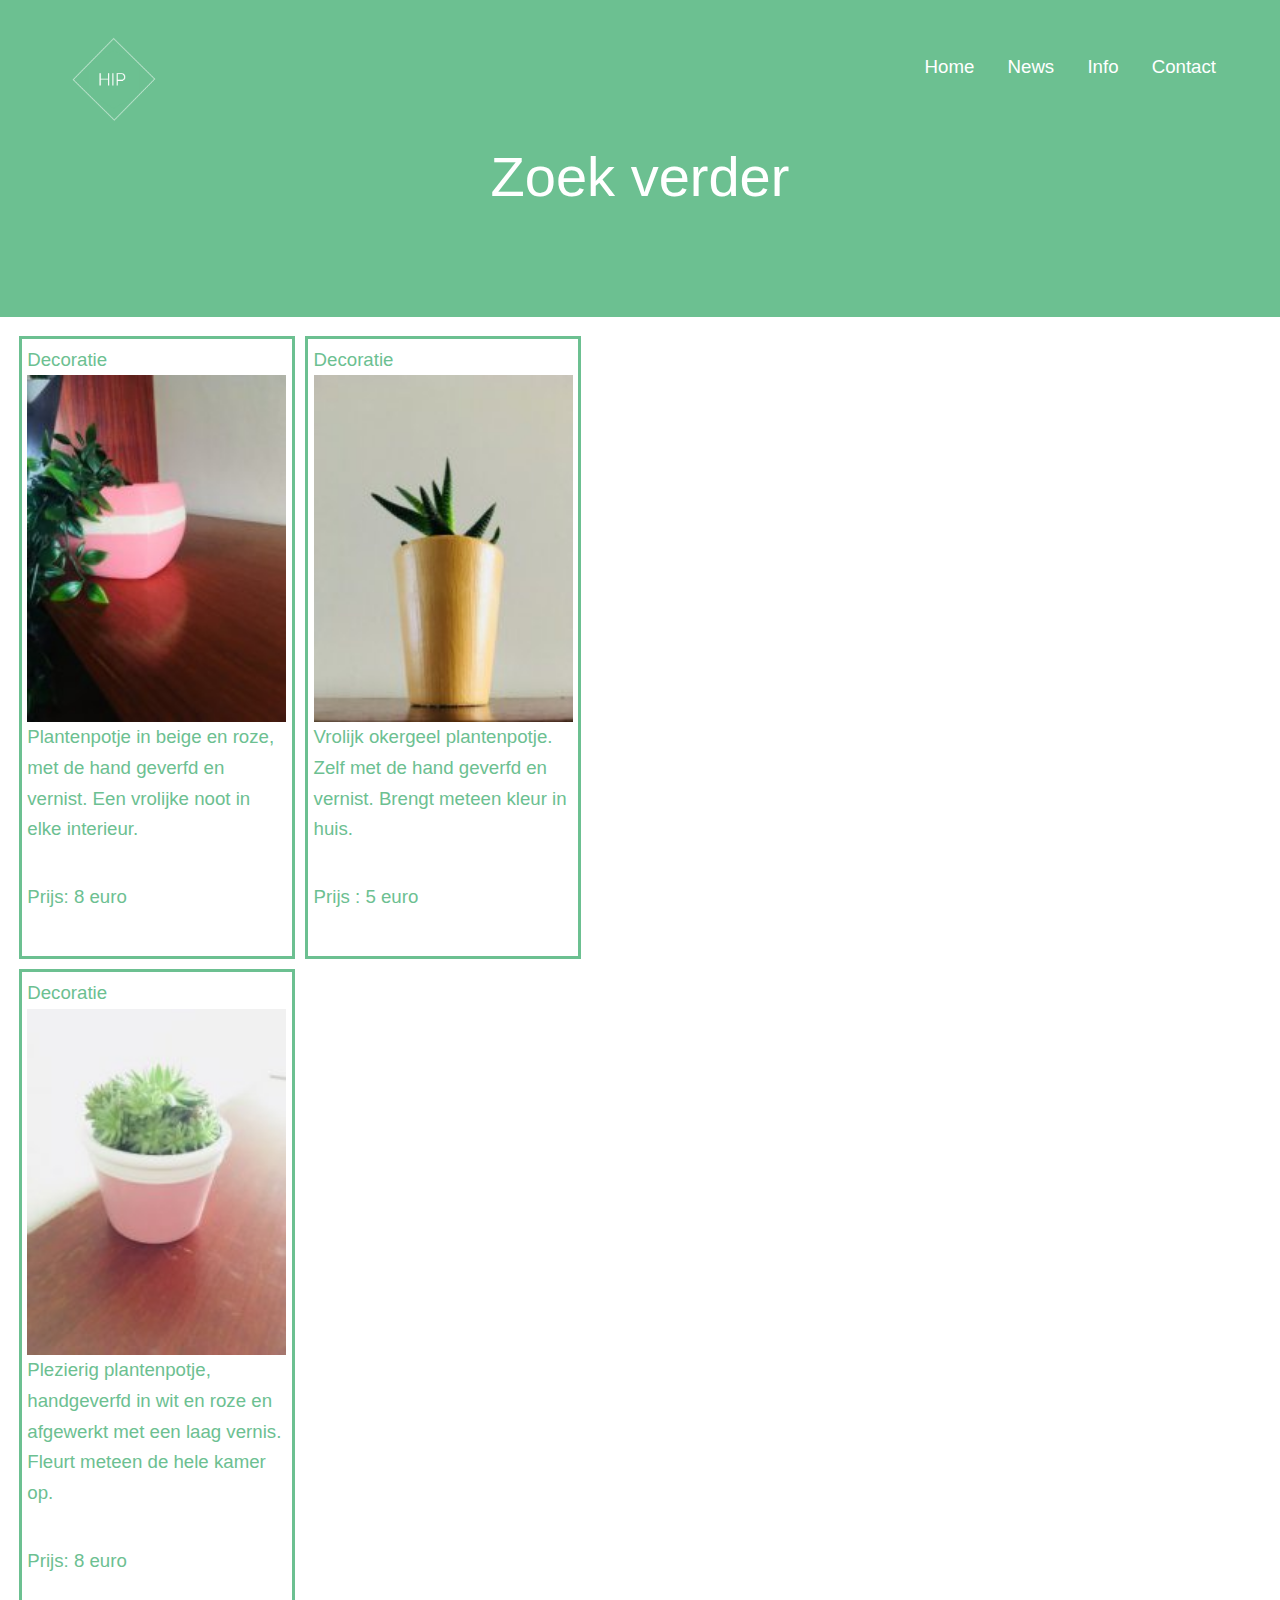
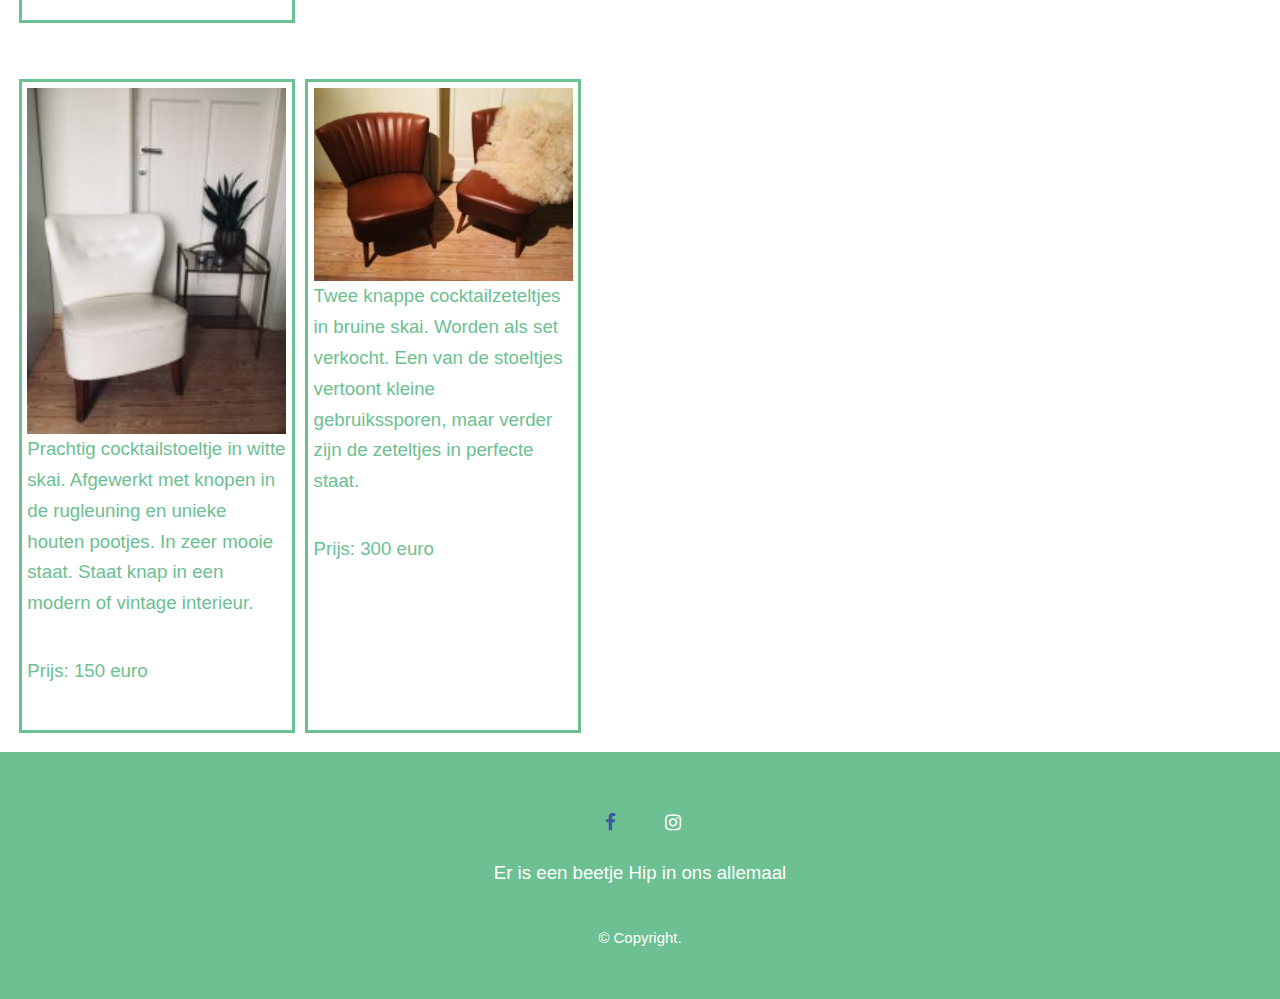
==== HIP/aanbod.html @ af10a660 "Add files via upload" ====
<!DOCTYPE html>
<html lang="nl">
<head>
    <title>Aanbod</title>
    <meta charset="utf-8" />
    <meta name="viewport" content="width=device-width, initial-scale=1" />
    <link rel="stylesheet" href="css/normalize.css">
    <link rel="stylesheet" href="css/main.css">
    <link rel="stylesheet" href="https://cdnjs.cloudflare.com/ajax/libs/font-awesome/4.7.0/css/font-awesome.min.css">
</head>
<body>
<header id="header">

    <div class="inner">

        <a href="index.html" class="logo"><img src="foto/LogoMakr_8r1tQb.png" ALT="afbeelding logo" class="responsive"></a>

        <nav id="nav">

            <a href="index.html">Home</a>
            <a href="projecten.html">News</a>
            <a href="info.html">Info</a>
            <a href="contact.html">Contact</a>

        </nav>

    </div>
</header>


<section id="banner">
    <div class="inner">
        <div class="hero-image">
            <div class="hero-text">
                <h2>Zoek verder</h2>
            </div>
        </div>
    </div>
</section>

 <article class="grid-container">
    <div class="grid-item" >Decoratie<img src="foto/bloempot-beigeroze-vierkant.jpg" class="fotoverkoop">
        <p>Plantenpotje in beige en roze, met de hand geverfd en vernist. Een vrolijke noot in elke interieur.</p>
        <p>Prijs: 8 euro</p></div>

    <div class="grid-item">Decoratie<img src="foto/okergeel-handgeschilderd-bloempotje.jpg" class="fotoverkoop">
    <p>Vrolijk okergeel plantenpotje. Zelf met de hand geverfd en vernist. Brengt meteen kleur in huis.</p>
    <p>Prijs : 5 euro</p></div>

    <div class="grid-item">Decoratie<img src="foto/plantenpot-witroze.jpg" class="fotoverkoop">
    <p>Plezierig plantenpotje, handgeverfd in wit en roze en afgewerkt met een laag vernis. Fleurt meteen de hele kamer op.</p>
    <p>Prijs: 8 euro</p></div>

</article>


<article class="grid-container2">

    <div class="grid-item"><img src="foto/wit-cocktailzeteltje.jpg" class="fotoverkoop" >
    <p>Prachtig cocktailstoeltje in witte skai. Afgewerkt met knopen in de rugleuning en unieke houten pootjes. In zeer mooie staat. Staat knap in een modern of vintage interieur.</p>
    <p>Prijs: 150 euro</p></div>
    <div class="grid-item"><img src="foto/prachtige-set-cocktailzetels.jpg" class="fotoverkoop" >
    <p>Twee knappe cocktailzeteltjes in bruine skai. Worden als set verkocht. Een van de stoeltjes vertoont kleine gebruikssporen, maar verder zijn de zeteltjes in perfecte staat.</p>
    <p>Prijs: 300 euro</p></div>
</article>





<footer id="footer">
<div class="inner">

    <a href="https://www.facebook.com/hipmeubilair/?ref=br_rs" class="fa fa-facebook" aria-label="Facebook"></a>
    <a href="https://www.instagram.com/hipmeubilair/" class="fa fa-instagram" aria-label="Instagram"></a>

    <p>Er is een beetje Hip in ons allemaal</p>



    <div class="copyright">
        &copy; Copyright.
    </div>

</div>
</footer>


</body>
</html>
---- HIP/css/main.css ----
@charset "UTF-8";
@import url('font-awesome.min.css') ;
body, html
{
    font-family: Arial, Helvetica, sans-serif;
    height: 100%;
    margin: 0;
}
.hero-image
{
    background-size: cover;
    height: 50%;
    position: relative;
}
.hero-text
{
    color: white;
    left: 50%;
    position: absolute;
    text-align: center;
    top: 50%;
    transform: translate(-50%, -50%);
}
.responsive
{
    height: auto;
    width: 100px;
}
.fa
{
    font-size: 30px;
    margin: 5px 2px;
    padding: 20px;
    text-align: center;
    text-decoration: none;
    width: 50px;
}
.fa:hover
{
    opacity: 0.699999988079071044921875;
}
.fa-facebook
{
    background: #6cc091;
    color: #3B5998;
}
.fa-instagram
{
    background: #6cc091;
    color: white;
}
body
{
    line-height: 1;
}
*, *:before, *:after
{
    box-sizing: border-box;
}
@media screen and (max-width:480px)
{
    html, body
    {
        min-width: 320px;
    }
}
body
{
    background: #ffffff none;
}
body
{
    color: #9a9a9a;
    font-family: "Source Sans Pro", Arial, Helvetica, sans-serif;
    font-size: 14pt;
    font-weight: 400;
    line-height: 1.65;
}
a
{
    color: #6cc091;
    text-decoration: underline;
}
a:hover
{
    text-decoration: none;
}
p
{
    margin: 0 0 2em 0;
}
h2, h3
{
    color: #555;
    font-weight: 400;
    line-height: 1.5;
    margin: 0 0 1em 0;
}
h3
{
    font-size: 1.75em;
}
@media screen and (max-width:480px)
{
    h3
    {
        font-size: 1.25em;
    }
}
blockquote
{
    border-left: 4px solid #dbdbdb;
    font-style: italic;
    margin: 0 0 2em 0;
    padding: 0.5em 0 0.5em 2em;
}
.align-center
{
    text-align: center;
}
.inner
{
    margin: 0 auto;
    max-width: 60em;
}
@media screen and (max-width:1280px)
{
    .inner
    {
        max-width: 90%;
    }
}
@media screen and (max-width:480px)
{
    .inner
    {
        max-width: 90%;
    }
}
section.wrapper
{
    padding: 6em 0;
}
section.wrapper header
{
    margin-bottom: 4em;
}
section.wrapper article header
{
    margin: 0;
}
@media screen and (max-width:980px)
{
    section.wrapper
    {
        padding: 4em 0;
    }
}
@media screen and (max-width:736px)
{
    section.wrapper
    {
        padding: 3em 0;
    }
    section.wrapper header
    {
        margin-bottom: 2em;
    }
}
@media screen and (max-width:480px)
{
    section.wrapper article
    {
        text-align: center;
    }
}
.flex
{
    display: flex;
    flex-wrap: wrap;
    justify-content: space-between;
    width: 100%;
}
.flex.flex-2
{
    justify-content: space-between;
}
.flex.flex-2 article
{
    width: 50%;
}
@media screen and (max-width:980px)
{
    .flex.flex-2 article
    {
        margin-bottom: 3em;
        width: 100%;
    }
    .flex.flex-2 article:last-child
    {
        margin-bottom: 0;
    }
}
#header
{
    color: #fff;
    cursor: default;
    height: 3.25em;
    left: 0;
    line-height: 3.25em;
    position: absolute;
    text-align: right;
    top: 2em;
    width: 100%;
    z-index: 10001;
}
#header .inner
{
    margin: 0 auto;
    position: relative;
}
#header .logo
{
    color: #ffffff;
    display: inline-block;
    font-size: 1em;
    font-weight: 400;
    height: inherit;
    left: 0;
    line-height: inherit;
    margin: 0;
    padding: 0;
    position: absolute;
    top: 0;
}
#header a
{
    color: inherit;
    display: inline-block;
    font-size: 1em;
    padding: 0 0.75em;
    text-decoration: none;
    transition: color 0.2s ease-in-out;
}
#header a:hover
{
    color: #ffD662;
}
#header a:last-child
{
    padding-right: 0;
}
@media screen and (max-width:736px)
{
    #header a
    {
        padding: 0 0.5em;
    }
}
@media screen and (max-width:980px)
{
    #header
    {
        top: 1em;
    }
}
@media screen and (max-width:736px)
{
    #header
    {
        top: 0.5em;
    }
}
@media screen and (max-width:480px)
{
    #header
    {
        font-size: 0.9em;
    }
}
/*banner*/
#banner
{
    padding-top: 5em;
    padding-right: 0;
    padding-left: 0;
    padding-bottom: 9em;
    position: relative;
    text-align: center;
}
#banner:before
{
    background: #6cc091;
    content: '';
    height: 100%;
    left: 0;
    position: absolute;
    top: 0;
    width: 100%;
}
#banner h2
{
    color: #fff;
    font-size: 3.5em;
    font-weight: 400;
    line-height: 1em;
    margin: 0 0 1em 0;
    padding: 0;
}
@media screen and (min-device-width:768px) and (max-device-width:1024px) and (orientation:landscape)
{
    #banner
    {
        background-attachment: scroll;
    }
}
@media screen and (max-width:1280px)
{
    #banner
    {
        padding-top: 5em;
        padding-right: 0;
        padding-left: 0;
        padding-bottom: 6em;
    }
    #banner .inner
    {
        padding-top: 6em;
    }
    #banner h2
    {
        font-size: 3em;
    }
}
@media screen and (max-width:980px)
{
    #banner
    {
        background-attachment: scroll;
        padding: 5em 0 4em 0;
    }
    #banner .inner
    {
        padding-top: 4em;
    }
    #banner h2
    {
        font-size: 2.5em;
    }
}
@media screen and (max-width:736px)
{
    #banner
    {
        padding: 4em 0 3em 0;
    }
    #banner .inner
    {
        padding-top: 3em;
    }
    #banner h2
    {
        font-size: 2em;
    }
}
@media screen and (max-width:480px)
{
    #banner h2
    {
        font-size: 1.5em;
    }
}
/*footer*/
#footer
{
    background: #6cc091;
    color: #fff;
    padding: 2em 0 1em;
    text-align: center;
}
#footer .copyright
{
    color: #ffffff;
    font-size: 0.8em;
    margin: 0 0 2em 0;
    padding: 0;
}
/*Aanbod*/
.grid-container {
    grid-template-columns: 1fr 1fr;
    display: grid;
    padding: 1em;
    grid-column-gap: 10px;
    grid-row-gap: 10px;
    max-width: 600px;

}
.grid-container2 {
    grid-template-columns: 1fr 1fr;
    display: grid;
    padding: 2em 1em 1em;
    grid-column-gap: 10px;
    grid-row-gap: 10px;
    max-width: 600px;

}
.grid-item {
    padding: 0.3em;
    color: #6cc091;
    border: 3px solid #6cc091;
}
.fotoverkoop{
    display: block;
    width: 100%;
    max-width: 640px;
    margin: auto ;
}
/* Contact*/
input[type=text], select, textarea
{
    border: 1px solid #6cc091;
    border-radius: 4px;
    box-sizing: border-box;
    margin-bottom: 16px;
    margin-top: 6px;
    padding: 12px;
    resize: vertical;
    width: 100%;
}
input[type=submit]
{
    background-color: #6cc091;
    border: none;
    border-radius: 4px;
    color: white;
    cursor: pointer;
    padding: 12px 20px;
}
input[type=submit]:hover
{
    background-color: #6cc091;
}
input[type=tel], select, textarea {
    border: 1px solid #6cc091;
    border-radius: 4px;
    box-sizing: border-box;
    margin-bottom: 16px;
    margin-top: 6px;
    padding: 12px;
    resize: vertical;
}
input[type=email], select, textarea {
    border: 1px solid #6cc091;
    border-radius: 4px;
    box-sizing: border-box;
    margin-bottom: 16px;
    margin-top: 6px;
    padding: 12px;
    resize: vertical;
}
.container
{
    background-color: #ffffff;
    border-radius: 5px;
    padding: 20px;
}
/*Over mij*/
.grid-container4 {

    display: grid;
    padding: 1em;
    grid-column-gap: 10px;
    grid-row-gap: 10px;

}
.grid-item4 {
    color: #6cc091;
    border: 3px solid #6cc091;
}
.text
{
    background-color: #FFFFFF;
    color: #6cc091;
    float: right;
    font-size: large;
    padding: 2em;

}
.fotovanmij{
    display: block;
    width: 100%;
    max-width: 640px;
    margin: auto ;

}
/*projecten*/
.text1 {
    color: #6cc091;
    font-size: large;
    padding-top: 2em;
    padding-right: 2em;
    padding-left: 2em;
}
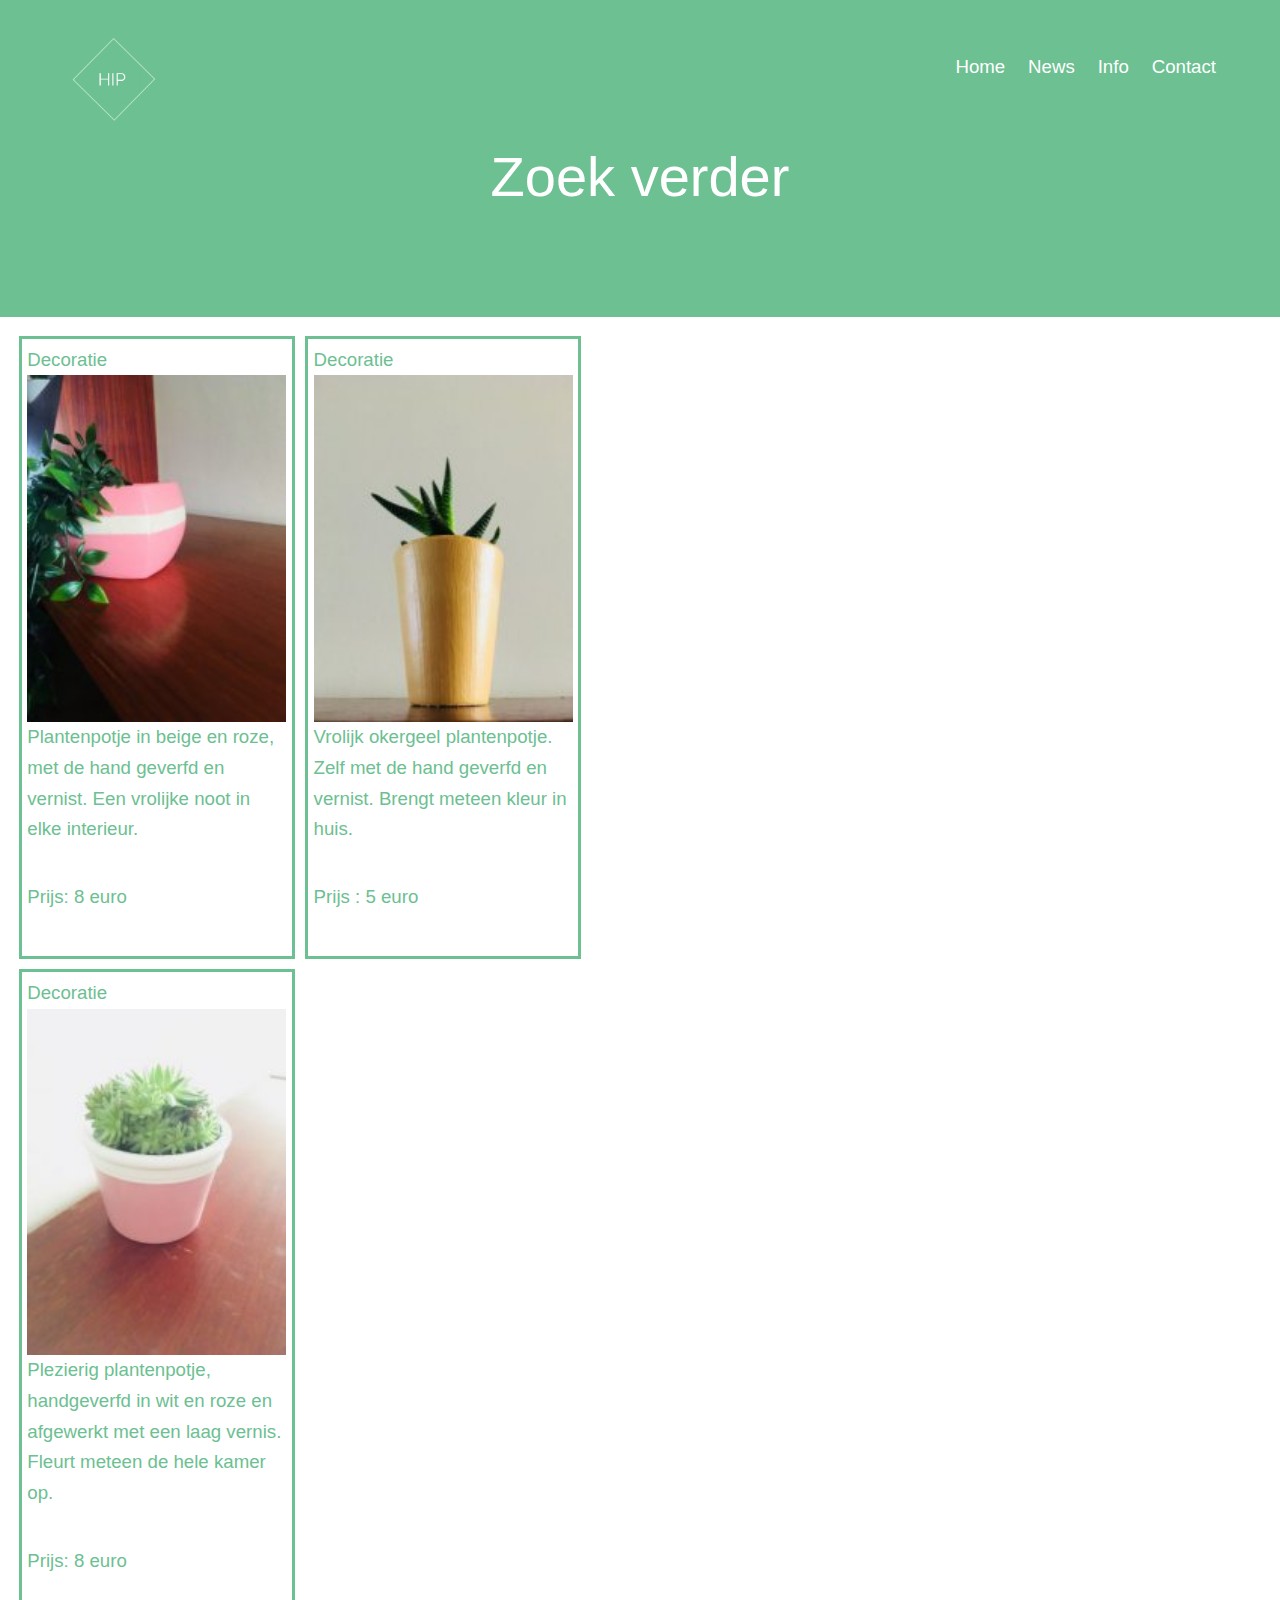
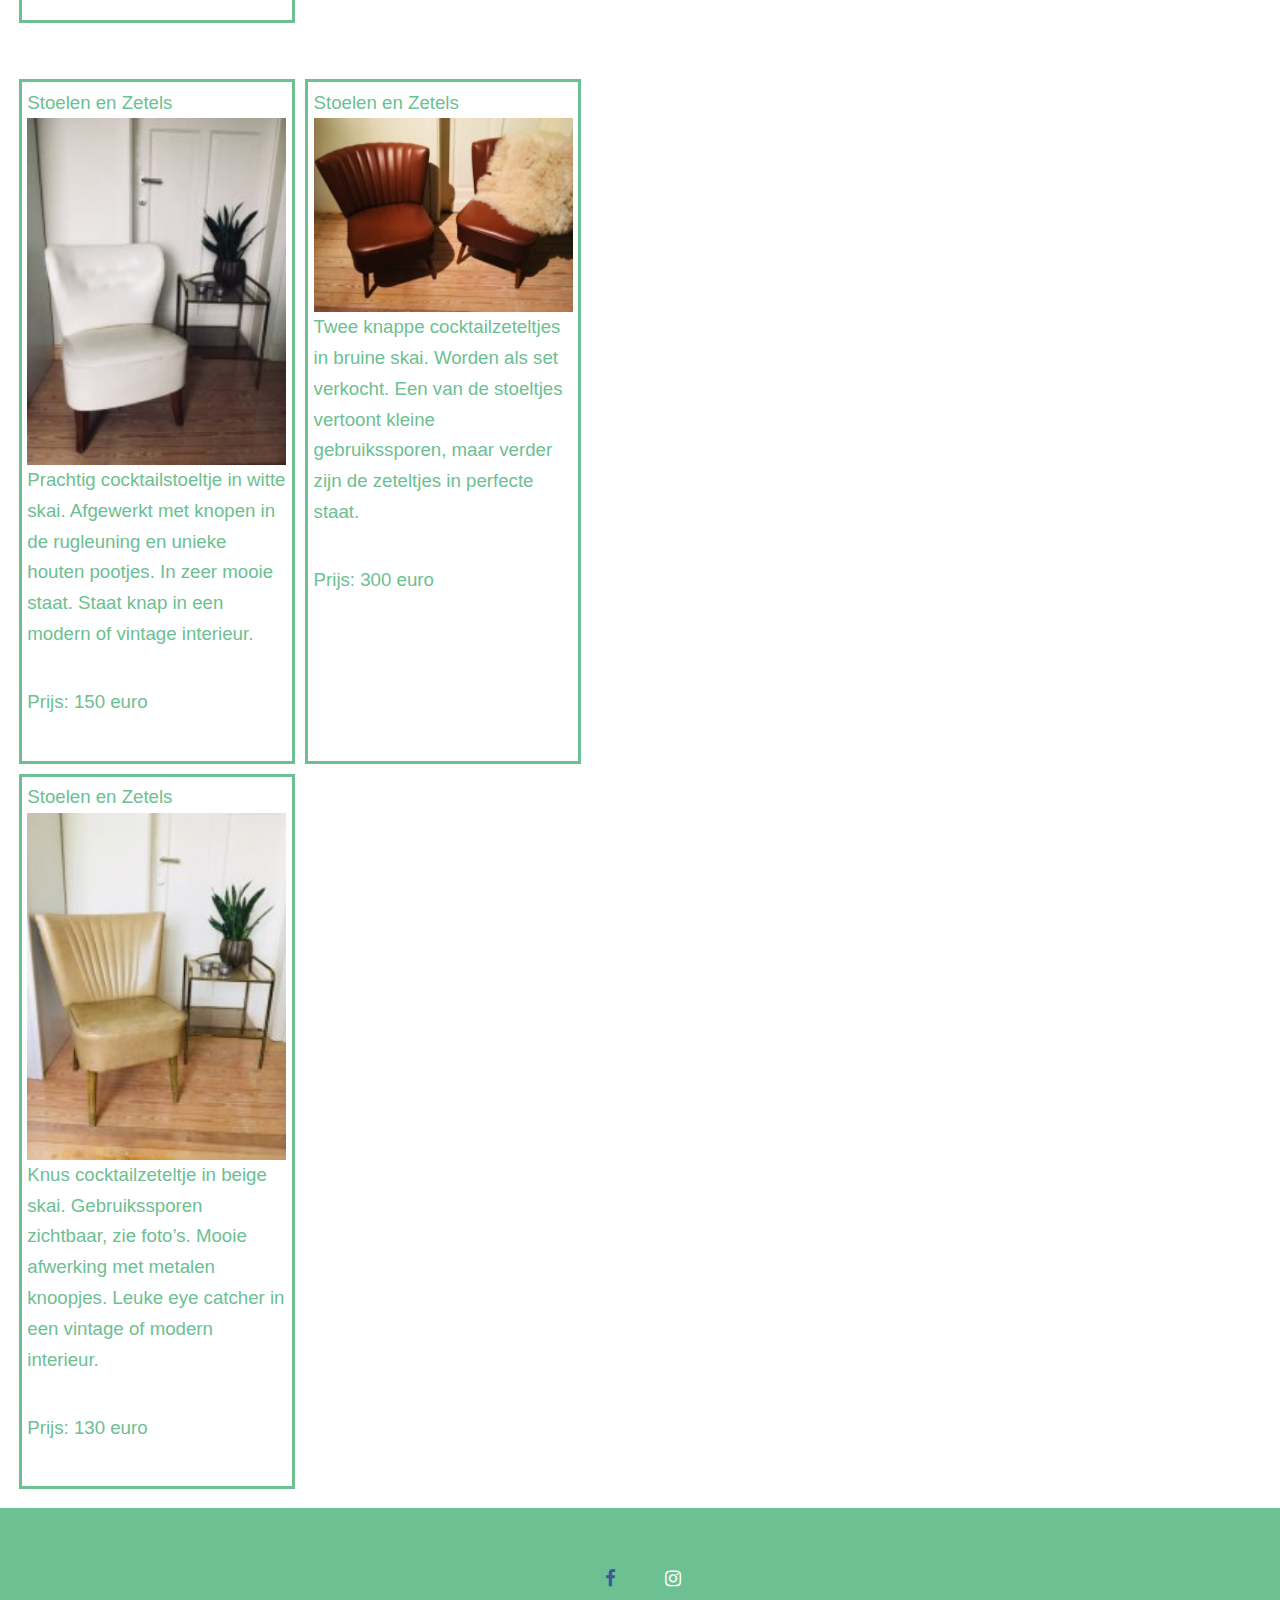
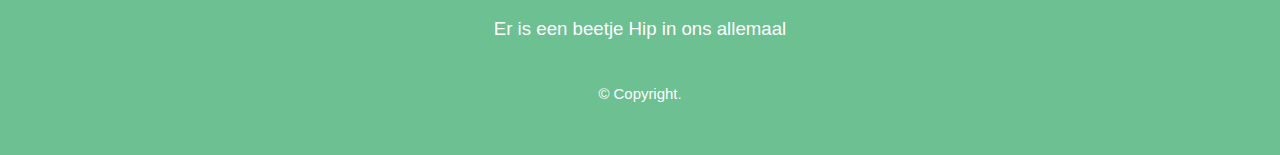
==== commit 431b66c1: "Add files via upload" ====
--- a/HIP/aanbod.html
+++ b/HIP/aanbod.html
@@ -7,6 +7,7 @@
     <link rel="stylesheet" href="css/normalize.css">
     <link rel="stylesheet" href="css/main.css">
     <link rel="stylesheet" href="https://cdnjs.cloudflare.com/ajax/libs/font-awesome/4.7.0/css/font-awesome.min.css">
+    <link rel="icon" href="foto/favicon.ico" type="image/gif">
 </head>
 <body>
 <header id="header">
@@ -56,15 +57,16 @@
 
 <article class="grid-container2">
 
-    <div class="grid-item"><img src="foto/wit-cocktailzeteltje.jpg" class="fotoverkoop" >
+    <div class="grid-item">Stoelen en Zetels<img src="foto/wit-cocktailzeteltje.jpg" class="fotoverkoop" >
     <p>Prachtig cocktailstoeltje in witte skai. Afgewerkt met knopen in de rugleuning en unieke houten pootjes. In zeer mooie staat. Staat knap in een modern of vintage interieur.</p>
     <p>Prijs: 150 euro</p></div>
-    <div class="grid-item"><img src="foto/prachtige-set-cocktailzetels.jpg" class="fotoverkoop" >
+    <div class="grid-item">Stoelen en Zetels<img src="foto/prachtige-set-cocktailzetels.jpg" class="fotoverkoop" >
     <p>Twee knappe cocktailzeteltjes in bruine skai. Worden als set verkocht. Een van de stoeltjes vertoont kleine gebruikssporen, maar verder zijn de zeteltjes in perfecte staat.</p>
     <p>Prijs: 300 euro</p></div>
+    <div class="grid-item">Stoelen en Zetels<img src="foto/Beige%20Skai.jpg" class="fotoverkoop">
+    <p>Knus cocktailzeteltje in beige skai. Gebruikssporen zichtbaar, zie foto’s. Mooie afwerking met metalen knoopjes. Leuke eye catcher in een vintage of modern interieur.</p>
+    <p>Prijs: 130 euro </p></div>
 </article>
-
-
 
 
 
--- a/HIP/css/main.css
+++ b/HIP/css/main.css
@@ -238,7 +238,7 @@
     color: inherit;
     display: inline-block;
     font-size: 1em;
-    padding: 0 0.75em;
+    padding: 0 0.2em 0 0.75em;
     text-decoration: none;
     transition: color 0.2s ease-in-out;
 }
@@ -281,10 +281,7 @@
 /*banner*/
 #banner
 {
-    padding-top: 5em;
-    padding-right: 0;
-    padding-left: 0;
-    padding-bottom: 9em;
+    padding: 5em 0 9em;
     position: relative;
     text-align: center;
 }
@@ -318,10 +315,7 @@
 {
     #banner
     {
-        padding-top: 5em;
-        padding-right: 0;
-        padding-left: 0;
-        padding-bottom: 6em;
+        padding: 5em 0 6em;
     }
     #banner .inner
     {
@@ -393,7 +387,6 @@
     grid-column-gap: 10px;
     grid-row-gap: 10px;
     max-width: 600px;
-
 }
 .grid-container2 {
     grid-template-columns: 1fr 1fr;
@@ -491,7 +484,6 @@
     width: 100%;
     max-width: 640px;
     margin: auto ;
-
 }
 /*projecten*/
 .text1 {
